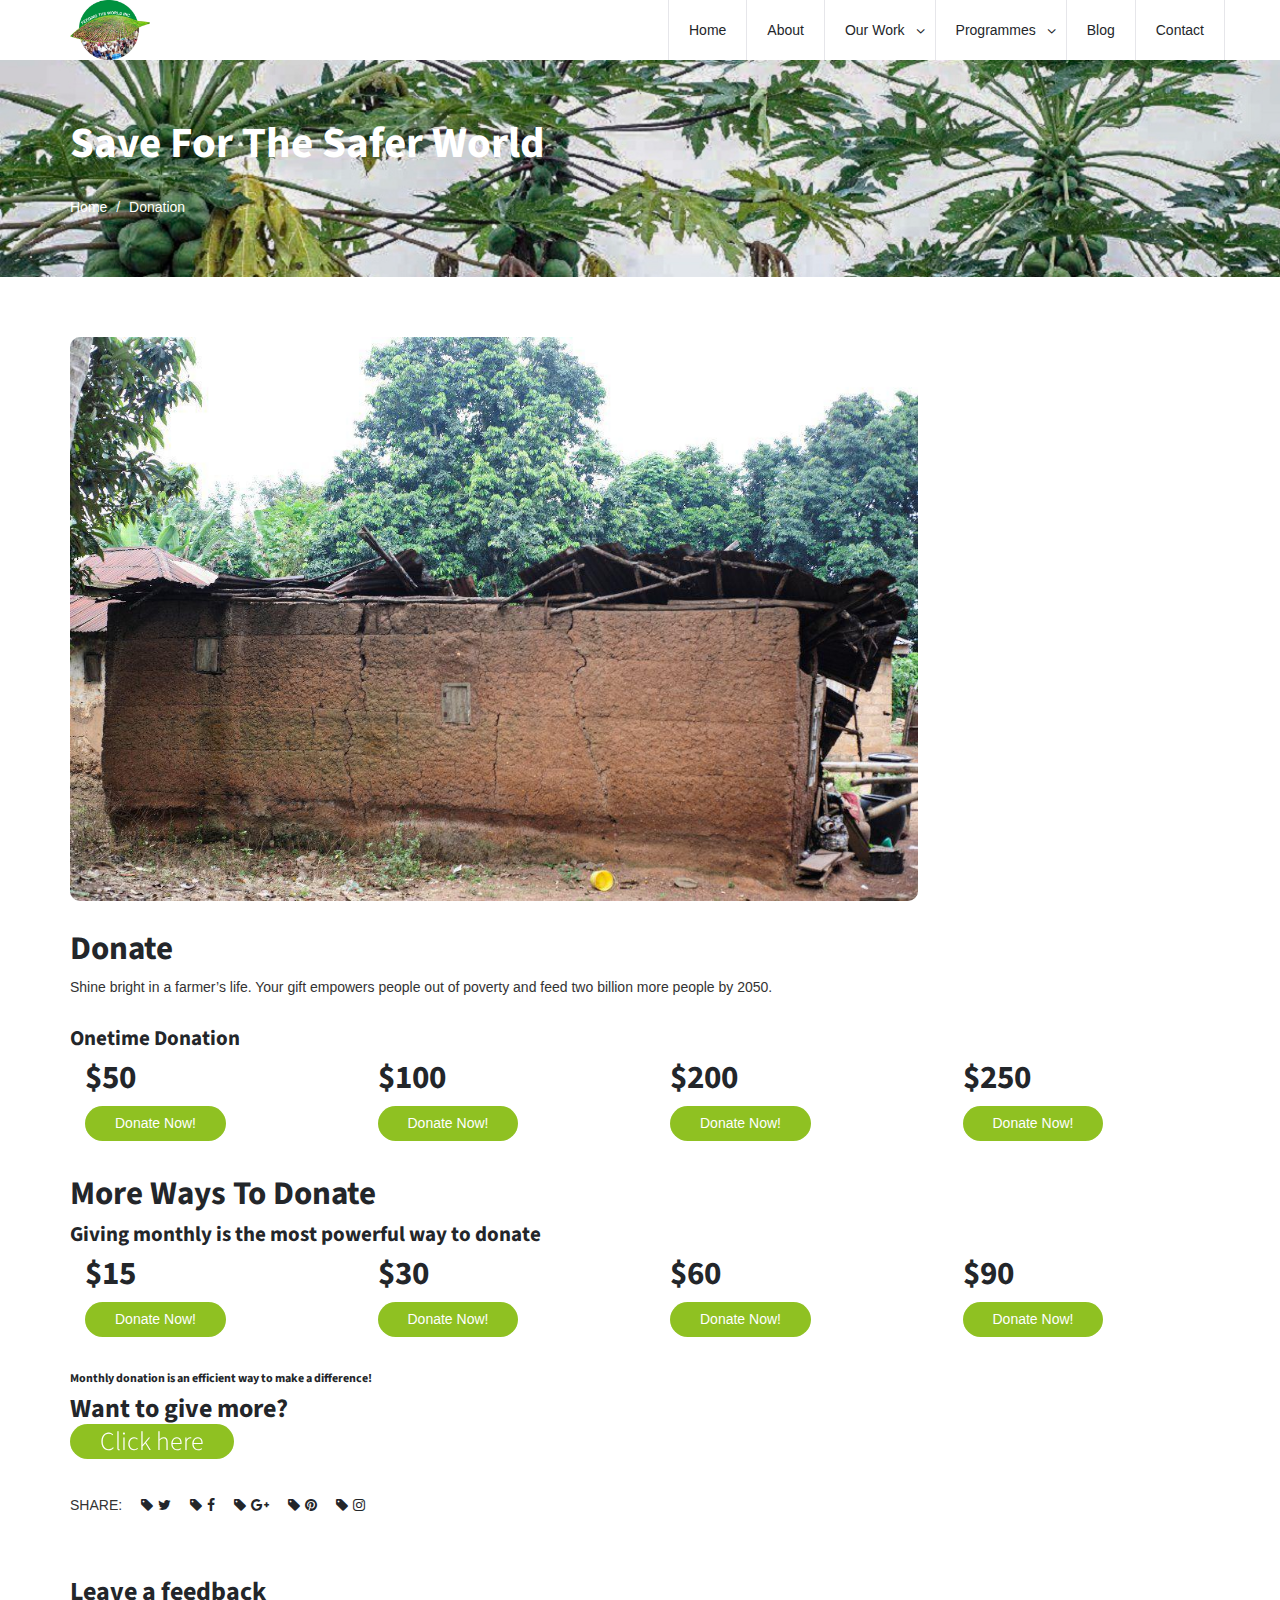
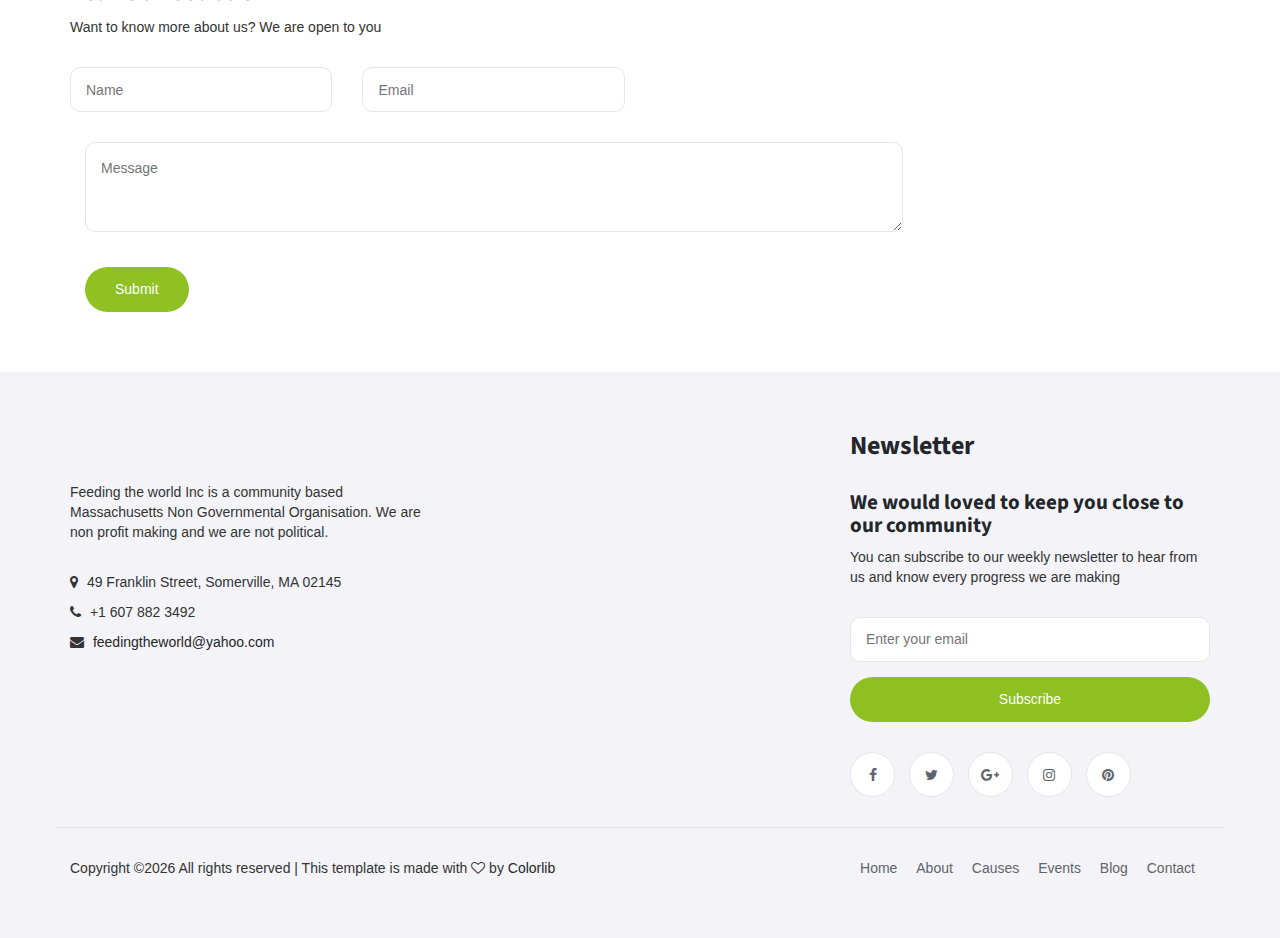
==== donatenow.html @ e87ab562 "Add files via upload" ====
<!DOCTYPE html>
<html lang="en">
	<head>
		<meta charset="utf-8">
		<meta http-equiv="X-UA-Compatible" content="IE=edge">
		<meta name="viewport" content="width=device-width, initial-scale=1">
		 <!-- The above 3 meta tags *must* come first in the head; any other head content must come *after* these tags -->

		<title>Volunteer</title>

		<!-- Google font -->
		<link href="https://fonts.googleapis.com/css?family=Roboto:300,400%7CSource+Sans+Pro:700" rel="stylesheet">

		<!-- Bootstrap -->
		<link type="text/css" rel="stylesheet" href="css/bootstrap.min.css"/>

		<!-- Owl Carousel -->
		<link type="text/css" rel="stylesheet" href="css/owl.carousel.css" />
		<link type="text/css" rel="stylesheet" href="css/owl.theme.default.css" />

		<!-- Font Awesome Icon -->
		<link rel="stylesheet" href="css/font-awesome.min.css">

		<!-- Custom stlylesheet -->
		<link type="text/css" rel="stylesheet" href="css/style.css"/>

		<!-- HTML5 shim and Respond.js for IE8 support of HTML5 elements and media queries -->
		<!-- WARNING: Respond.js doesn't work if you view the page via file:// -->
		<!--[if lt IE 9]>
		  <script src="https://oss.maxcdn.com/html5shiv/3.7.3/html5shiv.min.js"></script>
		  <script src="https://oss.maxcdn.com/respond/1.4.2/respond.min.js"></script>
		<![endif]-->

    </head>
	<body>
		<!-- HEADER -->
		<header>
			<!-- NAVGATION -->
			<nav id="main-navbar">
				<div class="container">
					<div class="navbar-header">
						<!-- Logo -->
						<div class="navbar-brand">
							<a class="logo" href="index.html"><img src="img/logo.jpg" alt="logo"></a>
						</div>
						<!-- Logo -->

						<!-- Mobile toggle -->
						<button class="navbar-toggle-btn">
							<i class="fa fa-bars"></i>
						</button>
						<!-- Mobile toggle -->

						<!-- Mobile Search toggle -->
						<button class="search-toggle-btn">
							<i class="fa fa-search"></i>
						</button>
						<!-- Mobile Search toggle -->
					</div>

					<!-- Search
					<div class="navbar-search">
						<button class="search-btn"><i class="fa fa-search"></i></button>
						<div class="search-form">
							<form>
								<input class="input" type="text" name="search" placeholder="Search">
							</form>
						</div>
					</div>
					 Search -->

					<!-- Nav menu -->
					<ul class="navbar-menu nav navbar-nav navbar-right">
						<li><a href="index.html">Home</a></li>
						<li><a href="#">About</a></li>
						<li class="has-dropdown"><a href="#">Our Work</a>
						<ul class="dropdown">
							<li><a href="single-cause.html">Vision</a></li>
							<li><a href="single-cause.html">Mission</a></li>
							<li><a href="single-cause.html">Our Model</a></li>
						</ul>
					</li>
						<li class="has-dropdown"><a href="#">Programmes</a>
						<ul class="dropdown">
							<li><a href="single-event.html">Online Lectures</a></li>
							<li><a href="single-cause.html">Offline Class</a></li>
							<li><a href="single-cause.html">Extension Services</a></li>
						</ul>
					</li>
						<li><a href="#">Blog</a></li>
						<li><a href="#">Contact</a></li>
					</ul>
					<!-- Nav menu -->
				</div>
			</nav>
			<!-- /NAVGATION -->

			<!-- Page Header -->
			<div id="page-header">
				<!-- section background -->
				<div class="section-bg" style="background-image: url(./img/background-3.jpg);"></div>
				<!-- /section background -->

				<!-- page header content -->
				<div class="container">
					<div class="row">
						<div class="col-md-12">
							<div class="header-content">
								<h1>Save for the safer World</h1>
								<ul class="breadcrumb">
									<li><a href="index.html">Home</a></li>
									<li><a href="#">Donation</a></li>
								</ul>
							</div>
						</div>
					</div>
				</div>
				<!-- /page header content -->
			</div>
			<!-- /Page Header -->
		</header>
		<!-- /HEADER -->

		<!-- SECTION -->
		<div class="section">
			<!-- container -->
			<div class="container">
				<!-- row -->
				<div class="row">
					<!-- MAIN -->
					<main id="main" class="col-md-9">
						<!-- article -->
						<div class="article causes-details">
							<!-- article img -->
							<div class="article-img">
								<img src="./img/post-img3.jpg" alt="">
							</div>
							<!-- article img -->

							<!-- article content -->
							<div class="article-content">
								<!-- article title -->
								<h2 class="article-title">Donate</h2>
								<!-- /article title -->

								<!-- /article meta -->
								<p>Shine bright in a farmer’s life.
								Your gift empowers people out of poverty and feed two billion more people by 2050.</p>

	<!--PRICING AREA-->
		<div class="article-content">
				<h4 class="article-title">Onetime Donation</h4>
		</div>
    <section class="price-area padding-100-70 gray-bg" id="pricing">
        <div class="container">
            <div class="row">
                <div class="col-xs-6 col-sm-3">
                    <div class="single-price center wow fadeInUp" data-wow-delay="0.2s">
                        <div class="price-rate white">
                            <h2><span>$</span>50</h2>
                        </div>
                        <div>
                            <a href="#" class="primary-button2">Donate Now!</a>
                        </div>
                    </div>
                </div>
                <div class="col-xs-6 col-sm-3">
                    <div class="single-price center wow fadeInUp" data-wow-delay="0.2s">
                        <div class="price-rate white">
                            <h2><span>$</span>100</h2>
                        </div>
                        <div>
                            <a href="#" class="primary-button2">Donate Now!</a>
                        </div>
                    </div>
                </div>
                <div class="col-xs-6 col-sm-3">
                    <div class="single-price center wow fadeInUp" data-wow-delay="0.2s">
                        <div class="price-rate white">
                            <h2><span>$</span>200</h2>
                        </div>
                        <div>
                            <a href="#" class="primary-button2">Donate Now!</a>
                        </div>
                    </div>
                </div>
               <div class="col-xs-6 col-sm-3">
                    <div class="single-price center wow fadeInUp" data-wow-delay="0.2s">
                        <div class="price-rate white">
                            <h2><span>$</span>250</h2>
                        </div>
                        <div>
                            <a href="#" class="primary-button2">Donate Now!</a>
                        </div>
                    </div>
                </div>
            </div>
        </div>
    </section>
    <!--PRICING AREA END-->
    	<div class="article-content">
				<h2 class="article-title">More ways to Donate</h2>
				<h4>Giving monthly is the most powerful way to donate</h4>
		</div>
    <section class="price-area padding-100-70 gray-bg" id="pricing">
        <div class="container">
            <div class="row">
                <div class="col-xs-6 col-sm-3">
                    <div class="single-price center wow fadeInUp" data-wow-delay="0.2s">
                        <div class="price-rate white">
                            <h2><span>$</span>15</h2>
                        </div>
                        <div>
                            <a href="#" class="primary-button2">Donate Now!</a>
                        </div>
                    </div>
                </div>
                <div class="col-xs-6 col-sm-3">
                    <div class="single-price center wow fadeInUp" data-wow-delay="0.2s">
                        <div class="price-rate white">
                            <h2><span>$</span>30</h2>
                        </div>
                        <div>
                            <a href="#" class="primary-button2">Donate Now!</a>
                        </div>
                    </div>
                </div>
                <div class="col-xs-6 col-sm-3">
                    <div class="single-price center wow fadeInUp" data-wow-delay="0.2s">
                        <div class="price-rate white">
                            <h2><span>$</span>60</h2>
                        </div>
                        <div>
                            <a href="#" class="primary-button2">Donate Now!</a>
                        </div>
                    </div>
                </div>
               <div class="col-xs-6 col-sm-3">
                    <div class="single-price center wow fadeInUp" data-wow-delay="0.2s">
                        <div class="price-rate white">
                            <h2><span>$</span>90</h2>
                        </div>
                        <div>
                            <a href="#" class="primary-button2">Donate Now!</a>
                        </div> 
                    </div>
                </div>
            </div>
        </div>
        <div class="article-content">
                    	<h6>Monthly donation is an efficient way to make a difference!</h6>
                 		<h3>Want to give more? </br><a href="donatemore.html" class="primary-button2">Click here</a> </h3>
        </div>
    </section>		

								
								
							

							<!-- article tags share -->
							<div class="article-tags-share">
								<!-- article tags -->
								

								<!-- article share -->
								<ul class="tags">
									<li>SHARE:</li>
									<li><a href="#"><i class="fa fa-twitter"></i></a></li>
									<li><a href="#"><i class="fa fa-facebook"></i></a></li>
									<li><a href="#"><i class="fa fa-google-plus"></i></a></li>
									<li><a href="#"><i class="fa fa-pinterest"></i></a></li>
									<li><a href="#"><i class="fa fa-instagram"></i></a></li>
								</ul>
								<!-- /article share -->
							</div>
							<!-- /article tags share -->

							<!-- article reply form -->
							<div class="article-reply">
								<h3>Leave a feedback</h3>
								<p>Want to know more about us? We are open to you</p>
								<form>
									<div class="row">
										<div class="col-md-4">
											<div class="form-group">
												<input class="input" placeholder="Name" type="text">
											</div>
										</div>
										<div class="col-md-4">
											<div class="form-group">
												<input class="input" placeholder="Email" type="email">
											</div>
										</div>
										
										</div>
										<div class="col-md-12">
											<div class="form-group">
												<textarea class="input" placeholder="Message"></textarea>
											</div>
											<button class="primary-button">Submit</button>
										</div>
									</div>
								</form>
							</div>
							<!-- /article reply form -->
						</div>
						<!-- /article -->
					</main>
					<!-- /MAIN -->

					
				</div>
				<!-- /row -->
			</div>
			<!-- /container -->
		</div>
		<!-- /SECTION -->

		<!-- FOOTER -->
		<footer id="footer" class="section">
			<!-- container -->
			<div class="container">
				<!-- row -->
				<div class="row">
					<!-- footer contact -->
					<div class="col-md-4">
						<div class="footer">
							<div class="footer-logo">
								<a class="logo" href="#"><img src="./img/logo.png" alt=""></a>
							</div>
							<p>Feeding the world Inc is a community based Massachusetts Non Governmental Organisation. We are non profit making and we are not political.</p>
							<ul class="footer-contact">
								<li><i class="fa fa-map-marker"></i> 49 Franklin Street, Somerville, MA 02145</li>
								<li><i class="fa fa-phone"></i>  +1 607 882 3492</li>
								<li><i class="fa fa-envelope"></i> <a href="#">feedingtheworld@yahoo.com</a></li>
							</ul>
						</div>
					</div>
					<!-- /footer contact -->

					<!-- footer galery -->
					<div class="col-md-4">
						<div class="footer">
							
						</div>
					</div>
					<!-- /footer galery -->

					<!-- footer newsletter -->
					<div class="col-md-4">
						<div class="footer">
							<h3 class="footer-title">Newsletter</h3>
							<h4>We would loved to keep you close to our community</h4>
							<p>You can subscribe to our weekly newsletter to hear from us and know every progress we are making</p>
							<form class="footer-newsletter">
								<input class="input" type="email" placeholder="Enter your email">
								<button class="primary-button">Subscribe</button>
							</form>
							<ul class="footer-social">
								<li><a href="#"><i class="fa fa-facebook"></i></a></li>
								<li><a href="#"><i class="fa fa-twitter"></i></a></li>
								<li><a href="#"><i class="fa fa-google-plus"></i></a></li>
								<li><a href="#"><i class="fa fa-instagram"></i></a></li>
								<li><a href="#"><i class="fa fa-pinterest"></i></a></li>
							</ul>
						</div>
					</div>
					<!-- /footer newsletter -->
				</div>
				<!-- /row -->

				<!-- footer copyright & nav -->
				<div id="footer-bottom" class="row">
					<div class="col-md-6 col-md-push-6">
						<ul class="footer-nav">
							<li><a href="#">Home</a></li>
							<li><a href="#">About</a></li>
							<li><a href="#">Causes</a></li>
							<li><a href="#">Events</a></li>
							<li><a href="#">Blog</a></li>
							<li><a href="#">Contact</a></li>
						</ul>
					</div>

					<div class="col-md-6 col-md-pull-6">
						<div class="footer-copyright">
							<span><!-- Link back to Colorlib can't be removed. Template is licensed under CC BY 3.0. -->
Copyright &copy;<script>document.write(new Date().getFullYear());</script> All rights reserved | This template is made with <i class="fa fa-heart-o" aria-hidden="true"></i> by <a href="https://colorlib.com" target="_blank">Colorlib</a>
<!-- Link back to Colorlib can't be removed. Template is licensed under CC BY 3.0. --></span>
						</div>
					</div>
				</div>
				<!-- /footer copyright & nav -->
			</div>
			<!-- /container -->
		</footer>
		<!-- /FOOTER -->

		<!-- jQuery Plugins -->
		<script src="js/jquery.min.js"></script>
		<script src="js/bootstrap.min.js"></script>
		<script src="js/owl.carousel.min.js"></script>
		<script src="js/jquery.stellar.min.js"></script>
		<script src="js/main.js"></script>

	</body>
</html>
---- css/style.css ----
5/*
Template Name: Charity HTML Template
Author: yaminncco

Colors:
	Body 		  : #5f646b
	Headers 	: #23262a
	Primary 	: #83ba09
	Grey 		  : #f4f4f8, #e6e6ea

Fonts: Roboto, Source Sans Pro

Table OF Contents
------------------------------------
GENERAL
LOGO
NAVGATION
HEADER
ABOUT
NUMBERS
CALL TO ACTION
TESTIMONIAL
CAUSES
EVENTS
BLOG
ASIDE
FOOTER
RESPONSIVE
OWL THEME
------------------------------------*/

/*=========================================================
	GENERAL
===========================================================*/

/*----------------------------*\
	typography
\*----------------------------*/

body {
  font-family: 'Roboto', sans-serif;
  font-size: 15px;
  font-weight: 300;
  letter-spacing: 0.3px;
  color: #5f646b;
}

h1, h2, h3, h4, h5, h6 {
  font-family: 'Source Sans Pro', sans-serif;
  margin-top: 0px;
  color: #23262a;
  font-weight: 700;
  letter-spacing: 0px;
}

h1 {
  font-size: 43px;
}

h2 {
  font-size: 33px;
}

h3 {
  font-size: 26px;
}

h4 {
  font-size: 21px;
}

a {
  color: #23262a;
  font-weight: 400;
  -webkit-transition: 0.3s color;
  transition: 0.3s color;
}

a:hover, a:focus {
  text-decoration: none;
  outline: none;
  color: #83ba09;
}

ul, ol {
  margin: 0;
  padding: 0;
  list-style: none
}

blockquote {
  position: relative;
  padding: 30px 30px;
  margin: 0px;
  font-size: 15px;
  border-radius: 10px;
  background: #f4f4f8;
  border-left: 0px;
  margin: 30px 0px;
}

blockquote:after {
  content: "\f10e";
  font-family: fontAwesome;
  position: absolute;
  right: -10px;
  bottom: -10px;
  text-align: center;
  font-size: 43px;
  color: #83ba09;
  width: 45px;
  height: 45px;
  line-height: 45px;
  z-index: 22;
}

/*----------------------------*\
	button
\*----------------------------*/

.primary-button {
  position: relative;
  display: inline-block;
  padding: 0px 30px;
  background: #83ba09;
  color: #FFF;
  font-weight: 400;
  height: 45px;
  line-height: 45px;
  border: none;
  border-radius: 25px;
  overflow: hidden;
  opacity: 0.9;
  -webkit-transition: 0.6s all;
  transition: 0.6s all;
}

.primary-button:after {
  content: "";
  position: absolute;
  top: 0;
  left: -50%;
  width: 120%;
  height: 100%;
  background: rgba(255, 255, 255, 0.5);
  -webkit-transform: scale3d(6, 2, 1) rotate(135deg) translate(0, -150%);
  transform: scale3d(6, 2, 1) rotate(135deg) translate(0, -150%);
  -webkit-transition: 0.6s all;
  transition: 0.6s all;
}

.primary-button:hover:after, .primary-button:focus:after {
  -webkit-transform: scale3d(6, 2, 1) rotate(135deg) translate(0, 100%);
  transform: scale3d(6, 2, 1) rotate(135deg) translate(0, 100%);
}

.primary-button:hover, .primary-button:focus {
  color: #FFF;
  opacity: 1;
}

/*----------------------------*\
	input
\*----------------------------*/

.input {
  width: 100%;
  background-color: #FFF;
  border: 1px solid #e6e6ea;
  height: 45px;
  padding: 0px 15px;
  border-radius: 10px;
  -webkit-transition: 0.3s border-color;
  transition: 0.3s border-color;
}

textarea.input {
  height: 90px;
  padding: 15px;
}

.input:focus {
  border-color: #83ba09;
}

/*----------------------------*\
	section
\*----------------------------*/

.section {
  position: relative;
  padding: 60px 0px;
}

.section-bg {
  position: absolute;
  left: 0;
  right: 0;
  top: 0;
  bottom: 0;
  background-size: cover;
  background-position: center;
  z-index: -1;
}

.section-title {
  margin-bottom: 60px;
}

.section-title .title {
  font-size: 43px;
  text-transform: capitalize;
  margin-bottom: 30px;
}

.section-title .sub-title {
  color: #23262a;
  font-size: 21px;
  line-height: 26px;
}

/*=========================================================
	LOGO
===========================================================*/

.navbar-brand {
  height: 60px;
  padding: 0;
}

.navbar-brand .logo {
  display: inline-block;
}

.navbar-brand .logo>img {
  max-height: 60px;
}

/*=========================================================
	NAVGATION
===========================================================*/

#main-navbar {
  position: absolute;
  left: 0;
  right: 0;
  top: 0;
  background-color: #FFF;
  z-index: 910;
}

/*----------------------------*\
	menu
\*----------------------------*/

.navbar-menu li a {
  padding: 20px;
  border-right: 1px solid #e6e6ea;
}

.navbar-menu>li:first-child a {
  border-left: 1px solid #e6e6ea;
}

.navbar-menu li a:hover, .navbar-menu li a:focus {
  background-color: transparent;
  color: #83ba09;
}

/*----------------------------*\
	Dropdown
\*----------------------------*/

.navbar-menu li.has-dropdown {
  position: relative;
}

.navbar-menu li.has-dropdown>a {
  padding: 20px 30px 20px 20px;
}

.navbar-menu li.has-dropdown:after {
  font-family: 'FontAwesome';
  content: "\f107";
  position: absolute;
  right: 10px;
  top: 21px;
  width: 10px;
  font-size: 14px;
  color: #23262a;
}

.navbar-menu .dropdown {
  position: absolute;
  width: 250px;
  background: #f4f4f8;
  z-index: 91;
  opacity: 0;
  visibility: hidden;
  -webkit-transform: translateY(15px);
  -ms-transform: translateY(15px);
  transform: translateY(15px);
  -webkit-transition: 0.3s all;
  transition: 0.3s all;
}

.navbar-menu .dropdown li a {
  display: block;
  padding: 15px 15px;
}

.navbar-menu .dropdown li a {
  border-top: 1px solid #e6e6ea;
}

.navbar-menu li.has-dropdown:hover>.dropdown {
  opacity: 1;
  visibility: visible;
  -webkit-transform: translateY(0px);
  -ms-transform: translateY(0px);
  transform: translateY(0px);
}

/*----------------------------*\
	search
\*----------------------------*/

.navbar-search {
  position: relative;
  float: right;
  margin-left: 15px;
  border-right: 1px solid #e6e6ea;
}

.navbar-search .search-btn {
  border: none;
  background: transparent;
  line-height: 20px;
  padding: 20px;
  color: #23262a;
}

.navbar-search .search-form {
  position: absolute;
  width: 250px;
  right: 0px;
  padding: 20px;
  z-index: 91;
  background: #f4f4f8;
  border-top: 1px solid #e6e6ea;
  opacity: 0;
  visibility: hidden;
  -webkit-transform: translateY(15px);
  -ms-transform: translateY(15px);
  transform: translateY(15px);
  -webkit-transition: 0.3s all;
  transition: 0.3s all;
}

.navbar-search:hover .search-form {
  opacity: 1;
  visibility: visible;
  -webkit-transform: translateY(0px);
  -ms-transform: translateY(0px);
  transform: translateY(0px);
}

.search-toggle-btn, .navbar-toggle-btn {
  float: right;
  width: 60px;
  line-height: 60px;
  color: #23262a;
  background: transparent;
  border-left: 1px solid #e6e6ea;
  border-right: 0px;
  border-top: 0px;
  border-bottom: 0px;
}

.search-toggle-btn, .navbar-toggle-btn {
  display: none;
}

/*----------------------------*\
	Responsive Nav
\*----------------------------*/

@media only screen and (max-width: 767px) {
  .navbar-brand {
    padding-left: 20px;
  }
  .navbar-menu {
    margin: 0px -15px;
    border-top: 1px solid #e6e6ea;
    max-height: 0;
    overflow-y: scroll;
    -webkit-transition: 0.3s max-height;
    transition: 0.3s max-height;
  }
  .navbar-menu li {
    border-top: 1px solid #e6e6ea;
  }
  .navbar-menu.navbar-menu-active {
    max-height: 500px;
  }
  .search-toggle-btn, .navbar-toggle-btn {
    display: block;
  }
  .navbar-search {
    float: none;
    margin: 0px -15px;
  }
  .navbar-search .search-btn {
    display: none;
  }
  .navbar-search .search-form {
    display: none;
    position: static;
    width: auto;
    opacity: 1;
    visibility: visible;
    -webkit-transform: translateY(0px);
    -ms-transform: translateY(0px);
    transform: translateY(0px);
  }
  .navbar-search.navbar-search-active .search-form {
    display: block;
  }
  /* Dropdown */
  .navbar-menu .dropdown {
    display: none;
    margin-left: 30px;
    border-left: 1px solid #e6e6ea;
    position: static;
    width: auto;
    opacity: 1;
    visibility: visible;
    -webkit-transform: translateY(0px);
    -ms-transform: translateY(0px);
    transform: translateY(0px);
  }
  .navbar-menu li.has-dropdown.dropdown-active>.dropdown {
    display: block;
  }
  .navbar-menu li.has-dropdown:after {
    right: 15px;
    z-index: -1;
  }
  .navbar-menu .dropdown li a {
    display: block;
    padding: 10px 10px;
  }
}

/*=========================================================
	HEADER
===========================================================*/

#home {
  position: relative;
  height: 100vh;
}

#home #home-owl {
  position: absolute;
  top: 0;
  left: 0;
  right: 0;
  bottom: 0;
}

#home-owl .home-item {
  height: 100vh;
}

#home-owl .home {
  position: absolute;
  left: 0px;
  right: 0px;
  top: 50%;
  -webkit-transform: translateY(-50%);
  -ms-transform: translateY(-50%);
  transform: translateY(-50%);
}

#home-owl.owl-theme .owl-dots {
  position: absolute;
  bottom: 15px;
  left: 0;
  right: 0;
}

#home-owl.owl-theme .owl-nav [class*='owl-'] {
  position: absolute;
  top: 50%;
  -webkit-transform: translateY(-50%);
  -ms-transform: translateY(-50%);
  transform: translateY(-50%);
}

#home-owl.owl-theme .owl-prev {
  left: 15px;
}

#home-owl.owl-theme .owl-next {
  right: 15px;
}

.home-content h1 {
  font-size: 45px;
  font-weight: bold;
  color: black;
  margin-bottom: 30px;
}

.home-content p.lead {
  font-weight: bold;
  color: black !important;
  text-shadow: 2px 2px 3px white;
  margin-bottom: 30px;
}

#page-header {
  position: relative;
  margin-top: 60px;
  padding: 60px 0px;
}

.header-content h1 {
  color: #FFF;
  text-transform: capitalize;
  margin-bottom: 30px;
}

.header-content .breadcrumb {
  background-color: transparent;
  padding: 0;
  margin: 0px;
}

.header-content .breadcrumb>li a {
  color: #FFF;
}

.header-content .breadcrumb>li a:hover, .header-content .breadcrumb>li a:hover {
  color: #83ba09;
}

.header-content .breadcrumb>li+li::before {
  color: #FFF;
}

.header-content .breadcrumb>.active {
  color: #83ba09;
}

/*=========================================================
	ABOUT
===========================================================*/

#about.section {
  padding-bottom: 0px;
}

#about:after {
  content: "";
  position: absolute;
  left: 0;
  right: 0;
  top: 0;
  bottom: 10px;
  background-color: #f4f4f8;
  z-index: -1;
}

#about .section-title {
  margin-bottom: 30px;
  margin-top: 30px;
}

.about-content .primary-button {
  margin-top: 15px;
}

.about-video {
  position: relative;
  display: block;
  border-radius: 10px;
  overflow: hidden;
}

.about-video>img {
  width: 100%;
}

.about-video .play-icon {
  position: absolute;
  top: 50%;
  left: 50%;
  -webkit-transform: translate(-50%, -50%);
  -ms-transform: translate(-50%, -50%);
  transform: translate(-50%, -50%);
  width: 90px;
  height: 90px;
  line-height: 90px;
  text-align: center;
  background: #fff;
  border-radius: 50%;
  font-size: 26px;
}

/*=========================================================
	NUMBERS
===========================================================*/

.number {
  text-align: center;
  padding: 30px;
  margin-bottom: 30px;
  border-radius: 10px;
  border: 1px solid #e6e6ea;
  -webkit-transition: 0.3s border-color;
  transition: 0.3s border-color;
}

.number i {
  font-size: 43px;
  color: #83ba09;
  margin-bottom: 15px;
}

.number h3 {
  font-size: 33px;
}

.number span {
  color: #83ba09;
  font-weight: 700;
}

.number:hover {
  border-color: #83ba09;
}

/*=========================================================
	CALL TO ACTION
===========================================================*/

#cta.section {
  padding: 90px 0px;
}

.cta-content h1 {
  color: #FFF;
  font-size: 55px;
}

.cta-content p.lead {
  color: #FFF;
}

/*=========================================================
	TESTIMONIAL
===========================================================*/

#testimonial.section {
  padding: 90px 0px;
}

.testimonial {
  padding: 15px;
}

.testimonial .testimonial-meta {
  position: relative;
  padding-left: 90px;
  height: 70px;
  margin-bottom: 15px;
  padding-top: 10px;
}

.testimonial .testimonial-img {
  position: absolute;
  left: 0;
  top: 0;
  width: 70px;
  border-radius: 50%;
  overflow: hidden;
}

.testimonial .testimonial-img img {
  width: 100%;
}

.testimonial .testimonial-meta h3 {
  margin-bottom: 5px;
  color: #fff;
}

.testimonial .testimonial-meta span {
  font-size: 12px;
  color: #83ba09;
  text-transform: uppercase;
  font-weight: 700;
}

.testimonial .testimonial-quote blockquote {
  background: #FFF;
  margin: 0px 0px;
}

#testimonial-owl.owl-theme .owl-dots {
  margin-top: 30px;
}

/*=========================================================
	CAUSES
===========================================================*/

.causes {
  margin-bottom: 60px;
}

.causes .causes-img {
  position: relative;
  border-radius: 10px;
  overflow: hidden;
}

.causes .causes-img a:after {
  content: "";
  position: absolute;
  left: 0;
  right: 0;
  top: 0;
  bottom: 0;
  background-color: #83ba09;
  opacity: 0;
  -webkit-transition: 0.3s opacity;
  transition: 0.3s opacity;
}

.causes .causes-img a:hover:after {
  opacity: 0.6;
}

.causes .causes-img img {
  width: 100%;
}

.causes .causes-progress {
  margin-top: 45px;
}

.causes-progress .causes-progress-bar {
  position: relative;
  height: 6px;
  background-color: #e6e6ea;
  border-radius: 10px;
  margin-bottom: 10px;
}

.causes-progress .causes-progress-bar>div {
  position: absolute;
  left: 0;
  top: 0;
  background-color: #83ba09;
  bottom: 0;
  border-radius: 10px;
}

.causes-progress .causes-progress-bar>div span {
  position: absolute;
  right: 5px;
  top: -3px;
  -webkit-transform: translate(50%, -100%);
  -ms-transform: translate(50%, -100%);
  transform: translate(50%, -100%);
  padding: 2px 10px;
  background: #83ba09;
  color: #FFF;
  font-weight: 400;
  border-radius: 10px;
  font-size: 12px;
}

.causes-progress .causes-progress-bar>div span:after {
  content: "";
  position: absolute;
  background-color: #83ba09;
  height: 3px;
  bottom: 0;
  -webkit-transform: translate(-50%, 100%);
  -ms-transform: translate(-50%, 100%);
  transform: translate(-50%, 100%);
  width: 3px;
  left: 50%;
}

.causes-progress .causes-goal {
  float: right;
}

.causes .causes-content {
  margin-top: 15px;
}

.causes .causes-content h3 {
  text-transform: capitalize;
}

.causes .causes-content h3>a {
  font-weight: 700;
}

.causes .causes-content .causes-donate {
  margin-top: 15px;
}

.causes-details .causes-progress {
  width: 75%;
  float: left;
  margin-top: 45px;
}

.causes-details .causes-donate {
  float: right;
  margin-top: 30px;
}

/*=========================================================
	EVENTS
===========================================================*/

.event {
  margin-bottom: 60px;
}

.event:after {
  content: "";
  display: block;
  clear: both;
}

.event .event-img {
  position: relative;
  float: left;
  width: 40%;
  border-radius: 10px;
  overflow: hidden;
}

.event .event-img a:after {
  content: "";
  position: absolute;
  left: 0;
  right: 0;
  top: 0;
  bottom: 0;
  background-color: #83ba09;
  opacity: 0;
  -webkit-transition: 0.3s opacity;
  transition: 0.3s opacity;
}

.event .event-img a:hover:after {
  opacity: 0.6;
}

.event .event-img img {
  width: 100%;
}

.event .event-content {
  padding-left: calc(40% + 30px);
}

.event .event-content h3>a {
  font-weight: 700;
}

.event .event-meta li {
  margin-bottom: 10px;
}

.event .event-meta li>i {
  margin-right: 5px;
  width: 25px;
  height: 25px;
  line-height: 25px;
  border-radius: 50%;
  color: #83ba09;
  border: 1px solid #e6e6ea;
  text-align: center;
  font-size: 15px;
}

.event-details .event-meta {
  margin-top: 30px;
}

.event-details .event-meta li {
  margin-bottom: 15px;
}

.event-details .event-meta li>i {
  margin-right: 10px;
  width: 45px;
  height: 45px;
  line-height: 45px;
  border-radius: 50%;
  color: #83ba09;
  border: 1px solid #e6e6ea;
  text-align: center;
  font-size: 21px;
}

/*=========================================================
	BLOG
===========================================================*/

.article {
  margin-bottom: 60px;
}

.article .article-img {
  overflow: hidden;
  border-radius: 10px;
}

.article .article-img a {
  position: relative;
  display: block;
}

.article .article-img a:after {
  content: "";
  position: absolute;
  left: 0;
  right: 0;
  top: 0;
  bottom: 0;
  background-color: #83ba09;
  opacity: 0;
  -webkit-transition: 0.3s opacity;
  transition: 0.3s opacity;
}

.article .article-img a:hover:after {
  opacity: 0.6;
}

.article .article-img img {
  width: 100%;
}

.article .article-content {
  margin-top: 30px;
}

.article .article-content .article-title {
  text-transform: capitalize;
}

.article .article-content .article-title>a {
  font-weight: 700;
}

.article .article-content .article-meta {
  margin: 15px 0px 10px;
  font-size: 14px;
  font-weight: 400;
}

.article .article-content .article-meta li {
  display: inline-block;
  margin-right: 10px;
}

/*----------------------------*\
	tags & share
\*----------------------------*/

.article-tags-share {
  margin-top: 30px;
}

.article-tags-share:after {
  content: "";
  display: block;
  clear: both;
}

.article-tags-share .tags {
  width: 60%;
  float: left;
  font-size: 14px;
  font-weight: 400;
  display: inline-block;
}

.article-tags-share .tags li {
  display: inline-block;
  margin-right: 15px;
  margin-bottom: 3px;
}

.article-tags-share .tags li a:before {
  content: "\f02b";
  display: inline-block;
  font-family: FontAwesome;
  margin-right: 5px;
}

.article-tags-share .share {
  float: right;
  display: inline-block;
  font-size: 14px;
  font-weight: 400;
}

.article-tags-share .share li {
  display: inline-block;
  margin-right: 15px;
}

/*----------------------------*\
	comments
\*----------------------------*/

.article-comments {
  margin-top: 60px;
}

.article-comments .media {
  padding: 30px;
  border: 1px solid #e6e6ea;
  margin-top: 30px;
  border-radius: 10px;
}

.article-comments .media .media-left {
  padding-right: 30px;
}

.article-comments .media .media-left .media-object {
  border-radius: 50%;
}

.article-comments .media .media-body .media-heading {
  margin-bottom: 15px;
}

.article-comments .media .media-body .media-heading h4 {
  display: inline-block;
  text-transform: capitalize;
}

.article-comments .media .media-body .media-heading .time {
  font-size: 12px;
  margin-left: 15px;
  font-weight: 400;
}

.article-comments .media .media-body .media-heading .reply {
  float: right;
  font-size: 14px;
  text-transform: uppercase;
  font-weight: 400;
}

.article-comments .media .media-body .media-heading .reply:after {
  content: "\f112";
  font-family: FontAwesome;
  margin-left: 5px;
}

/*----------------------------*\
	reply form
\*----------------------------*/

.article-reply {
  margin-top: 60px;
}

.article-reply form {
  margin-top: 30px;
}

.article-reply form .form-group {
  margin-bottom: 30px;
}

/*----------------------------*\
	pagination
\*----------------------------*/

.article-pagination {
  margin-bottom: 60px;
}

.article-pagination li {
  display: inline-block;
  margin-right: 10px;
}

.article-pagination li a {
  display: block;
  width: 45px;
  height: 45px;
  line-height: 45px;
  border-radius: 50%;
  color: #5f646b;
  text-align: center;
  background-color: #FFF;
  border: 1px solid #e6e6ea;
  -webkit-transition: 0.3s border-color;
  transition: 0.3s border-color;
}

.article-pagination li a:hover {
  border-color: #83ba09;
}

.article-pagination li.active {
  display: inline-block;
  width: 45px;
  height: 45px;
  line-height: 45px;
  border-radius: 50%;
  color: #5f646b;
  text-align: center;
  background-color: #FFF;
  border: 1px solid #83ba09;
}

.article-pagination li.active:hover {
  cursor: default;
}

/*=========================================================
	ASIDE
===========================================================*/

.widget+.widget {
  margin-top: 60px;
}

.widget .widget-title {
  margin-bottom: 30px;
  text-transform: capitalize;
}

/*----------------------------*\
	category
\*----------------------------*/

.widget-category ul li+li {
  margin-top: 15px;
}

.widget-category ul li a span {
  color: #83ba09;
  margin-left: 10px;
}

/*----------------------------*\
	posts
\*----------------------------*/

.widget-post+.widget-post {
  margin-top: 30px;
}

.widget-post>a {
  display: block;
  font-family: 'Source Sans Pro', sans-serif;
  margin-bottom: 10px;
  font-weight: 700;
  text-transform: capitalize;
  letter-spacing: 0px;
}

.widget-post>a .widget-img {
  position: relative;
  float: left;
  width: 85px;
  border-radius: 10px;
  overflow: hidden;
}

.widget-post>a .widget-img>img {
  width: 100%;
}

.widget-post>a .widget-img:after {
  content: "";
  position: absolute;
  left: 0;
  right: 0;
  top: 0;
  bottom: 0;
  background-color: #83ba09;
  opacity: 0;
  -webkit-transition: 0.3s opacity;
  transition: 0.3s opacity;
}

.widget-post>a:hover .widget-img:after {
  opacity: 0.6;
}

.widget-post>a .widget-content {
  padding-left: 100px;
  min-height: 60px;
}

.widget-post .article-meta li {
  display: inline-block;
  font-size: 12px;
  margin-right: 10px;
  font-weight: 400;
}

/*----------------------------*\
	causes
\*----------------------------*/

.widget-causes+.widget-causes {
  margin-top: 30px;
}

.widget-causes>a {
  display: block;
  font-family: 'Source Sans Pro', sans-serif;
  margin-bottom: 10px;
  font-weight: 700;
  text-transform: capitalize;
}

.widget-causes>a .widget-img {
  position: relative;
  float: left;
  width: 85px;
  border-radius: 10px;
  overflow: hidden;
}

.widget-causes>a .widget-img>img {
  width: 100%;
}

.widget-causes>a .widget-img:after {
  content: "";
  position: absolute;
  left: 0;
  right: 0;
  top: 0;
  bottom: 0;
  background-color: #83ba09;
  opacity: 0;
  -webkit-transition: 0.3s opacity;
  transition: 0.3s opacity;
}

.widget-causes>a:hover .widget-img:after {
  opacity: 0.6;
}

.widget-causes>a .widget-content {
  padding-left: 100px;
  min-height: 60px;
}

.widget-causes .causes-progress {
  margin-top: 15px;
}

.widget-causes .causes-raised, .widget-causes .causes-goal {
  font-size: 12px;
}

/*=========================================================
	FOOTER
===========================================================*/

#footer {
  background-color: #f4f4f8;
}

.footer {
  margin-bottom: 30px;
}

.footer .footer-title {
  margin-bottom: 30px;
  text-transform: capitalize;
}

/*----------------------------*\
	logo
\*----------------------------*/

.footer-logo {
  margin-bottom: 30px;
}

.footer-logo .logo {
  display: inline-block;
}

.footer-logo .logo img {
  max-height: 80px;
}

/*----------------------------*\
	contact
\*----------------------------*/

.footer-contact {
  margin-top: 30px;
}

.footer-contact li {
  margin-bottom: 10px;
}

.footer-contact li i {
  margin-right: 5px;
}

/*----------------------------*\
	galery
\*----------------------------*/

.footer-galery {
  margin: 0px -5px;
}

.footer-galery li {
  display: inline-block;
  width: 33.33%;
  margin-right: -4px;
  padding: 5px;
}

.footer-galery li a {
  position: relative;
  display: block;
  border-radius: 10px;
  overflow: hidden;
}

.footer-galery li a:after {
  content: "";
  position: absolute;
  left: 0;
  right: 0;
  top: 0;
  bottom: 0;
  background-color: #83ba09;
  opacity: 0;
  -webkit-transition: 0.3s opacity;
  transition: 0.3s opacity;
}

.footer-galery li a:hover:after {
  opacity: 0.6;
}

.footer-galery li a>img {
  width: 100%;
}

/*----------------------------*\
	newsletter
\*----------------------------*/

.footer-newsletter {
  margin: 30px 0px;
}

.footer-newsletter .primary-button {
  margin-top: 15px;
  display: block;
  width: 100%;
}

/*----------------------------*\
	social
\*----------------------------*/

.footer-social li {
  display: inline-block;
  margin-right: 10px;
}

.footer-social li a {
  display: block;
  width: 45px;
  height: 45px;
  line-height: 45px;
  border-radius: 50%;
  color: #5f646b;
  text-align: center;
  background-color: #FFF;
  border: 1px solid #e6e6ea;
  -webkit-transition: 0.3s border-color;
  transition: 0.3s border-color;
}

.footer-social li a:hover, .footer-social li a:focus {
  border-color: #83ba09;
}

/*----------------------------*\
	copyright & footer nav
\*----------------------------*/

#footer-bottom {
  border-top: 1px solid #e6e6ea;
  padding-top: 30px;
}

#footer-bottom .footer-nav {
  text-align: right;
}

#footer-bottom .footer-nav li {
  display: inline-block;
  margin-right: 15px;
}

#footer-bottom .footer-nav li a {
  color: #5f646b;
}

#footer-bottom .footer-nav li a:hover, #footer-bottom .footer-nav li a:focus {
  color: #83ba09;
}

/*=========================================================
	RESPONSIVE
===========================================================*/

@media only screen and (max-width: 1201px) {}

@media only screen and (max-width: 991px) {
  .section-title .title {
    font-size: 33px;
  }
  .home-content h1 {
    font-size: 43px;
    color: #000000 !important;
  }
  .about-video {
    margin-top: 30px;
  }
  .cta-content h1 {
    font-size: 43px;
  }
  #footer-bottom .footer-nav {
    text-align: left;
  }
  .footer-copyright {
    margin-top: 30px;
  }
}

@media only screen and (max-width: 767px) {
  .causes-details .causes-progress {
    width: 100%;
    float: none;
  }
  .causes-details .causes-donate {
    float: none;
  }
  .article-tags-share .tags, .article-tags-share .share {
    display: block;
    float: none;
    width: 100%;
  }
  .article-tags-share .share {
    margin-top: 15px;
  }
}

@media only screen and (max-width: 480px) {
  .event .event-img {
    float: none;
    margin-bottom: 15px;
  }
  .event .event-content {
    padding-left: 0px;
  }
  .article-comments .media {
    padding: 10px;
  }
}

/*=========================================================
	OWL THEME
===========================================================*/

/*----------------------------*\
	owl nav
\*----------------------------*/

.owl-theme .owl-nav [class*='owl-'] {
  color: #FFF;
  background: transparent;
  padding: 0px;
  width: 90px;
  height: 90px;
  line-height: 90px;
  font-size: 26px;
  margin: 0;
  border-radius: 50%;
  -webkit-transition: 0.3s all;
  transition: 0.3s all;
}

.owl-theme .owl-nav [class*='owl-']:hover {
  background: #83ba09;
}

/*----------------------------*\
	owl dots
\*----------------------------*/

.owl-theme .owl-dots .owl-dot span {
  border: 1px solid #FFF;
  background: transparent;
  -webkit-transition: 0.2s all;
  transition: 0.2s all;
}

.owl-theme .owl-dots .owl-dot:hover span {
  border-color: #83ba09;
  background: #83ba09;
}

.owl-theme .owl-dots .owl-dot.active span {
  width: 20px;
  border-color: #83ba09;
  background: #83ba09;
}

/* My Css edit*/
.article-content .volist{
  margin-left: 20px;
  list-style-type: square;
  font-family: ;
  font-weight: bold;
}

.container .cta-content .text-center .lead .p{
  color: black;
}
.container .cta-content .text-center .vo h1{
  color: black;
}
.primary-button2 {
  position: relative;
  display: inline-block;
  padding: 0px 30px;
  background: #83ba09;
  color: #FFF;
  font-weight: 300;
  height: 35px;
  line-height: 35px;
  border: none;
  border-radius: 30px;
  overflow: hidden;
  opacity: 0.9;
  -webkit-transition: 0.6s all;
  transition: 0.6s all;
}

.primary-button2:after {
  content: "";
  position: absolute;
  top: 0;
  left: -50%;
  width: 120%;
  height: 100%;
  background: rgba(255, 255, 255, 0.5);
  -webkit-transform: scale3d(6, 2, 1) rotate(135deg) translate(0, -150%);
  transform: scale3d(6, 2, 1) rotate(135deg) translate(0, -150%);
  -webkit-transition: 0.6s all;
  transition: 0.6s all;
}

.primary-button2:hover:after, .primary-button2:focus:after {
  -webkit-transform: scale3d(6, 2, 1) rotate(135deg) translate(0, 100%);
  transform: scale3d(6, 2, 1) rotate(135deg) translate(0, 100%);
}

.primary-button2:hover, .primary-button2:focus {
  color: #FFF;
  opacity: 1;
}
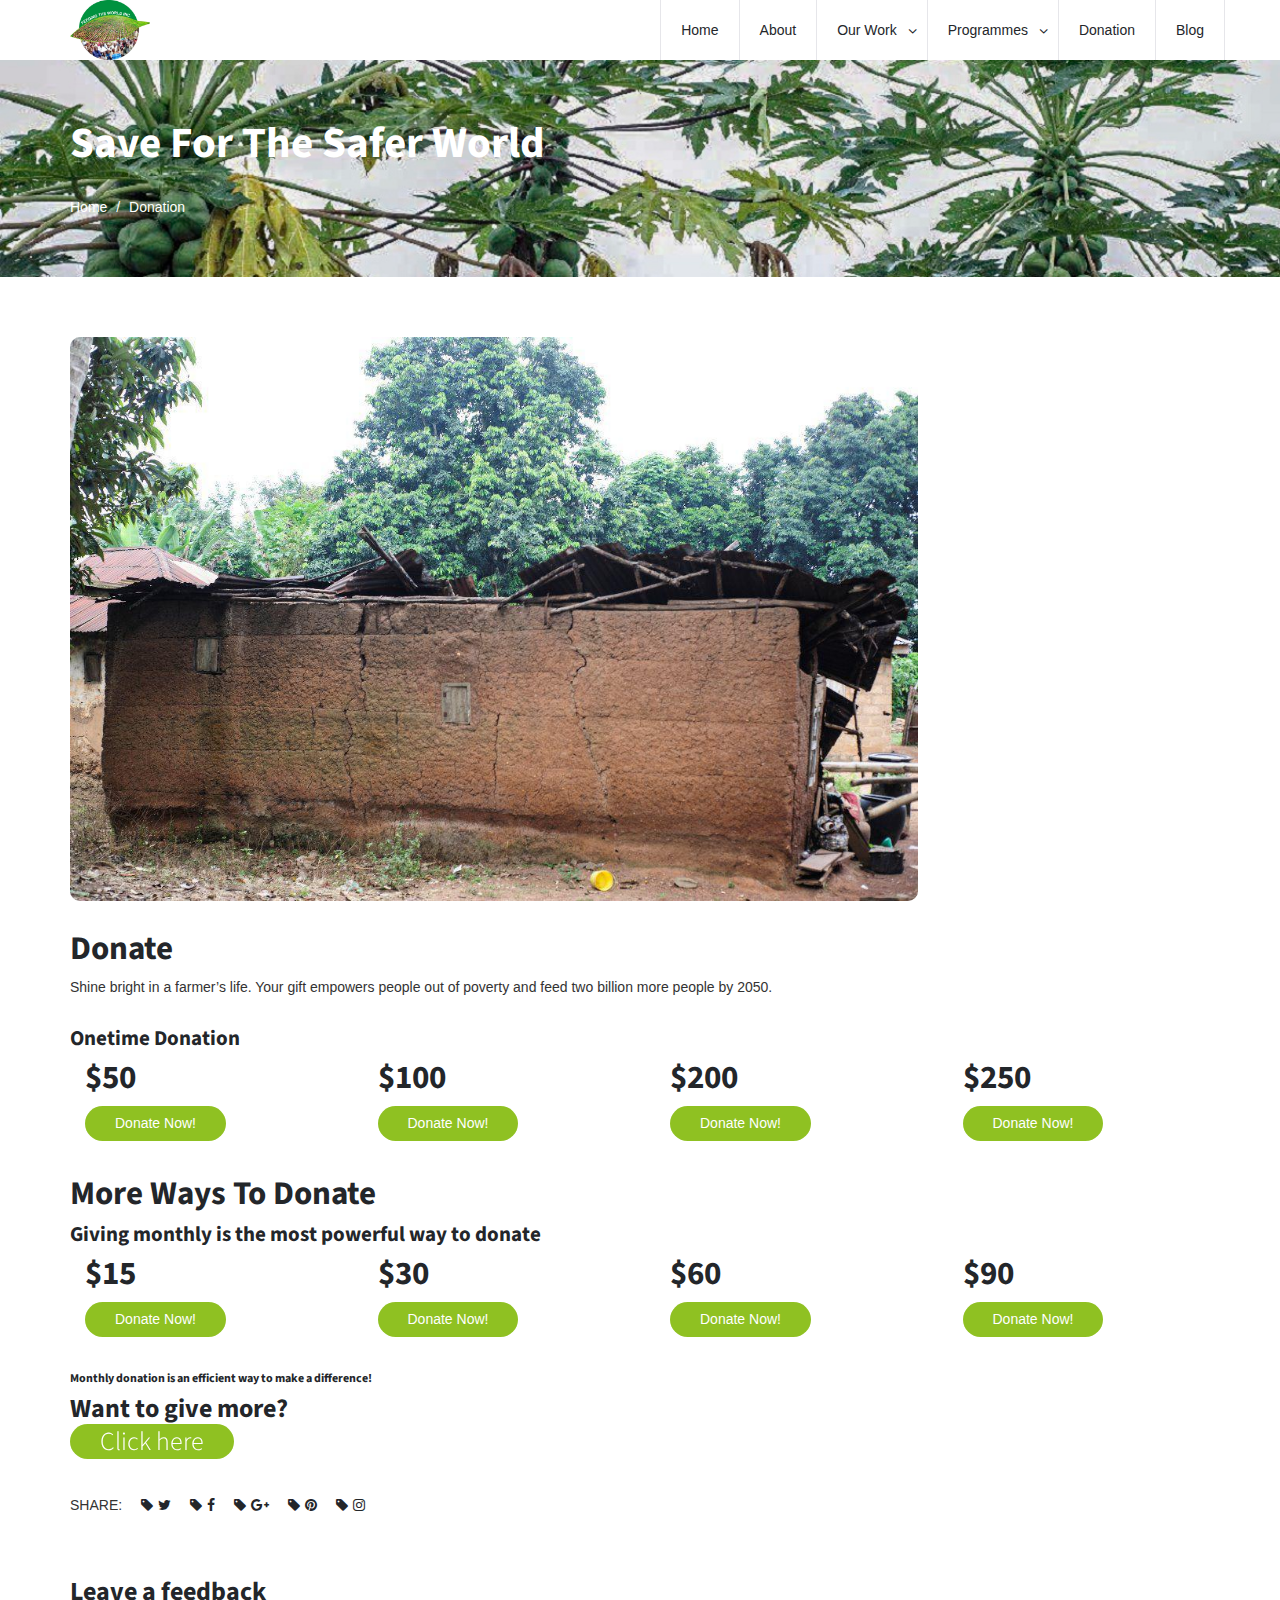
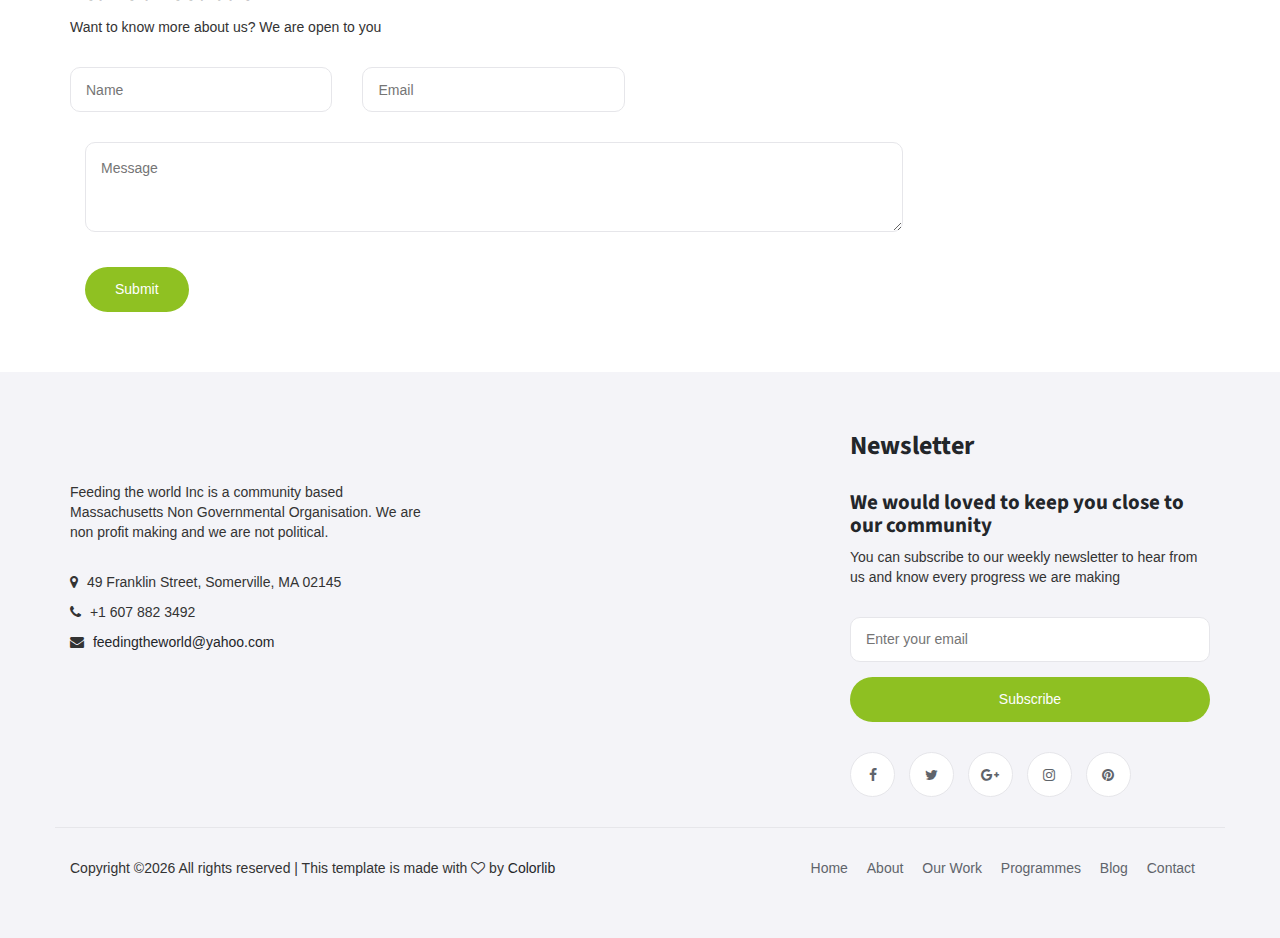
==== commit a5dab247: "More Changes were made" ====
--- a/donatenow.html
+++ b/donatenow.html
@@ -87,8 +87,8 @@
 							<li><a href="single-cause.html">Extension Services</a></li>
 						</ul>
 					</li>
+						<li><a href="donation.html">Donation</a></li>
 						<li><a href="#">Blog</a></li>
-						<li><a href="#">Contact</a></li>
 					</ul>
 					<!-- Nav menu -->
 				</div>
@@ -109,7 +109,7 @@
 								<h1>Save for the safer World</h1>
 								<ul class="breadcrumb">
 									<li><a href="index.html">Home</a></li>
-									<li><a href="#">Donation</a></li>
+									<li><a href="#" class="active">Donation</a></li>
 								</ul>
 							</div>
 						</div>
@@ -375,12 +375,13 @@
 						<ul class="footer-nav">
 							<li><a href="#">Home</a></li>
 							<li><a href="#">About</a></li>
-							<li><a href="#">Causes</a></li>
-							<li><a href="#">Events</a></li>
+							<li><a href="#">Our Work</a></li>
+							<li><a href="#">Programmes</a></li>
 							<li><a href="#">Blog</a></li>
 							<li><a href="#">Contact</a></li>
 						</ul>
 					</div>
+
 
 					<div class="col-md-6 col-md-pull-6">
 						<div class="footer-copyright">
